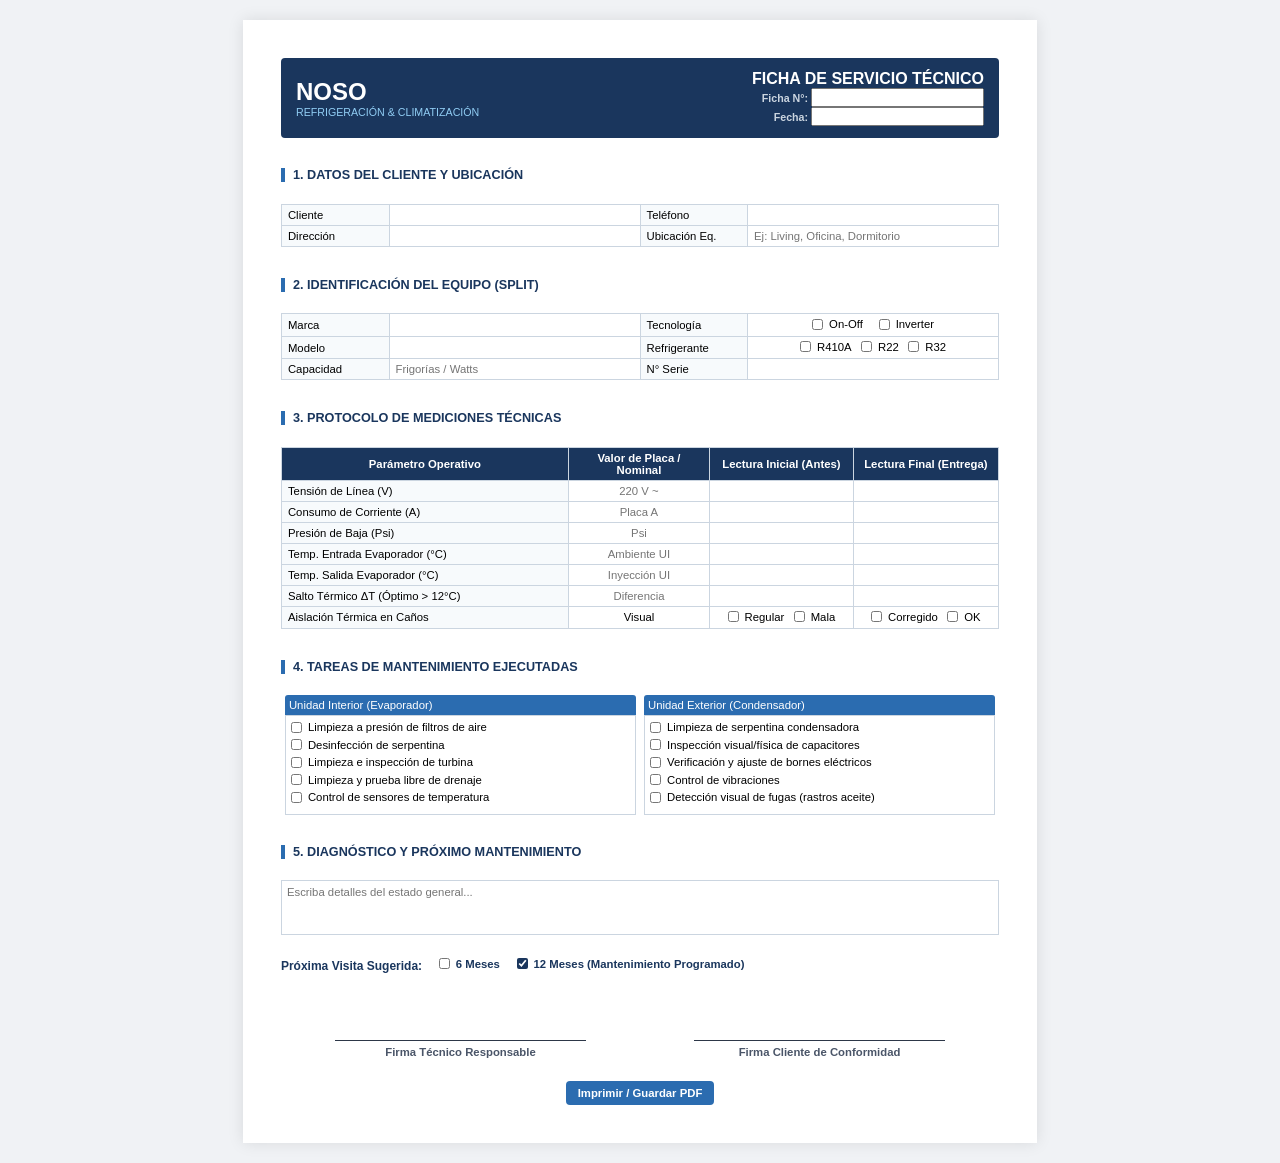
==== index.html @ 5b0c93da "Add files via upload" ====
<!DOCTYPE html>
<html lang="es">
<head>
    <meta charset="UTF-8">
    <title>Ficha Técnica NOSO</title>
    <link rel="stylesheet" href="style.css">
</head>
<body>
<div class="ficha-contenedor">
    <div class="header-banner">
        <table class="header-table">
            <tr>
                <td>
                    <div class="brand-title">NOSO</div>
                    <div class="brand-subtitle">Refrigeración & Climatización</div>
                </td>
                <td>
                    <div class="doc-title">FICHA DE SERVICIO TÉCNICO</div>
                    <div class="doc-meta">
                        <strong>Ficha N°:</strong> <input type="text" placeholder=""> <br>
                        <strong>Fecha:<strong> <input type="text" placeholder="">
                    </div>
                </td>
            </tr>
        </table>
    </div>

    <div class="section-title">1. Datos del Cliente y Ubicación</div>
    <table class="data-table">
        <tr>
            <td class="field-label">Cliente</td>
            <td class="field-value"><input type="text" class="input-table"></td>
            <td class="field-label">Teléfono</td>
            <td class="field-value"><input type="text" class="input-table"></td>
        </tr>
        <tr>
            <td class="field-label">Dirección</td>
            <td class="field-value"><input type="text" class="input-table"></td>
            <td class="field-label">Ubicación Eq.</td>
            <td class="field-value"><input type="text" class="input-table" placeholder="Ej: Living, Oficina, Dormitorio"></td>
        </tr>
    </table>

    <div class="section-title">2. Identificación del Equipo (Split)</div>
    <table class="data-table">
        <tr>
            <td class="field-label">Marca</td>
            <td class="field-value"><input type="text" class="input-table"></td>
            <td class="field-label">Tecnología</td>
            <td class="field-value text-center">
                <label class="label-check"><input type="checkbox" class="custom-check"> On-Off</label> &nbsp; &nbsp; 
                <label class="label-check"><input type="checkbox" class="custom-check"> Inverter</label>
            </td>
        </tr>
        <tr>
            <td class="field-label">Modelo</td>
            <td class="field-value"><input type="text" class="input-table"></td>
            <td class="field-label">Refrigerante</td>
            <td class="field-value text-center">
                <label class="label-check"><input type="checkbox" class="custom-check"> R410A</label> &nbsp; 
                <label class="label-check"><input type="checkbox" class="custom-check"> R22</label> &nbsp; 
                <label class="label-check"><input type="checkbox" class="custom-check"> R32</label>
            </td>
        </tr>
        <tr>
            <td class="field-label">Capacidad</td>
            <td class="field-value"><input type="text" class="input-table" placeholder="Frigorías / Watts"></td>
            <td class="field-label">N° Serie</td>
            <td class="field-value"><input type="text" class="input-table"></td>
        </tr>
    </table>

    <div class="section-title">3. Protocolo de Mediciones Técnicas</div>
    <table class="data-table protocol-table">
        <thead>
            <tr>
                <th>Parámetro Operativo</th>
                <th>Valor de Placa / Nominal</th>
                <th>Lectura Inicial (Antes)</th>
                <th>Lectura Final (Entrega)</th>
            </tr>
        </thead>
        <tbody>
            <tr>
                <td class="left-align">Tensión de Línea (V)</td>
                <td><input type="text" class="input-table text-center" placeholder="220 V ~"></td>
                <td><input type="text" class="input-table text-center"></td>
                <td><input type="text" class="input-table text-center"></td>
            </tr>
            <tr>
                <td class="left-align">Consumo de Corriente (A)</td>
                <td><input type="text" class="input-table text-center" placeholder="Placa A"></td>
                <td><input type="text" class="input-table text-center"></td>
                <td><input type="text" class="input-table text-center"></td>
            </tr>
            <tr>
                <td class="left-align">Presión de Baja (Psi)</td>
                <td><input type="text" class="input-table text-center" placeholder="Psi"></td>
                <td><input type="text" class="input-table text-center"></td>
                <td><input type="text" class="input-table text-center"></td>
            </tr>
            <tr>
                <td class="left-align">Temp. Entrada Evaporador (°C)</td>
                <td><input type="text" class="input-table text-center" placeholder="Ambiente UI"></td>
                <td><input type="text" class="input-table text-center"></td>
                <td><input type="text" class="input-table text-center"></td>
            </tr>
            <tr>
                <td class="left-align">Temp. Salida Evaporador (°C)</td>
                <td><input type="text" class="input-table text-center" placeholder="Inyección UI"></td>
                <td><input type="text" class="input-table text-center"></td>
                <td><input type="text" class="input-table text-center"></td>
            </tr>
            <tr>
                <td class="left-align">Salto Térmico ΔT (Óptimo > 12°C)</td>
                <td><input type="text" class="input-table text-center" placeholder="Diferencia"></td>
                <td><input type="text" class="input-table text-center"></td>
                <td><input type="text" class="input-table text-center"></td>
            </tr>
            <tr>
                <td class="left-align">Aislación Térmica en Caños</td>
                <td class="text-center">Visual</td>
                <td class="text-center">
                    <label class="label-check"><input type="checkbox" class="custom-check"> Regular</label> &nbsp; 
                    <label class="label-check"><input type="checkbox" class="custom-check"> Mala</label>
                </td>
                <td class="text-center">
                    <label class="label-check"><input type="checkbox" class="custom-check"> Corregido</label> &nbsp; 
                    <label class="label-check"><input type="checkbox" class="custom-check"> OK</label>
                </td>
            </tr>
        </tbody>
    </table>

    <div class="section-title">4. Tareas de Mantenimiento Ejecutadas</div>
    <div class="checklist-container">
        <div class="checklist-box">
            <div class="checklist-header">Unidad Interior (Evaporador)</div>
            <div class="checklist-body">
                <div class="checklist-item"><label class="label-check"><input type="checkbox" class="custom-check"> Limpieza a presión de filtros de aire</label></div>
                <div class="checklist-item"><label class="label-check"><input type="checkbox" class="custom-check"> Desinfección de serpentina</label></div>
                <div class="checklist-item"><span class="checkbox-placeholder"></span><label class="label-check"><input type="checkbox" class="custom-check"> Limpieza e inspección de turbina</label></div>
                <div class="checklist-item"><label class="label-check"><input type="checkbox" class="custom-check"> Limpieza y prueba libre de drenaje</label></div>
                <div class="checklist-item"><label class="label-check"><input type="checkbox" class="custom-check"> Control de sensores de temperatura</label></div>
            </div>
        </div>
        <div class="checklist-box">
            <div class="checklist-header">Unidad Exterior (Condensador)</div>
            <div class="checklist-body">
                <div class="checklist-item"><label class="label-check"><input type="checkbox" class="custom-check"> Limpieza de serpentina condensadora</label></div>
                <div class="checklist-item"><label class="label-check"><input type="checkbox" class="custom-check"> Inspección visual/física de capacitores</label></div>
                <div class="checklist-item"><label class="label-check"><input type="checkbox" class="custom-check"> Verificación y ajuste de bornes eléctricos</label></div>
                <div class="checklist-item"><label class="label-check"><input type="checkbox" class="custom-check"> Control de vibraciones</label></div>
                <div class="checklist-item"><label class="label-check"><input type="checkbox" class="custom-check"> Detección visual de fugas (rastros aceite)</label></div>
            </div>
        </div>
    </div>

    <div class="section-title">5. Diagnóstico y Próximo Mantenimiento</div>
    <div class="obs-box">
        <textarea class="obs-box-input" placeholder="Escriba detalles del estado general..."></textarea>
    </div>
    <div style="font-weight: bold; color: #1a365d; margin-bottom: 15px; font-size: 9pt;">
        Próxima Visita Sugerida: &nbsp; &nbsp; 
        <label class="label-check"><input type="checkbox" class="custom-check"> 6 Meses</label> &nbsp; &nbsp; 
        <label class="label-check"><input type="checkbox" class="custom-check" checked> 12 Meses (Mantenimiento Programado)</label>
    </div>

    <div class="signature-container">
        <div class="signature-cell">
            <div class="signature-line"></div>
            <div class="signature-label">Firma Técnico Responsable</div>
        </div>
        <div class="signature-cell">
            <div class="signature-line"></div>
            <div class="signature-label">Firma Cliente de Conformidad</div>
        </div>
    </div>
    
    <button class="btn-print" onclick="window.print()">Imprimir / Guardar PDF</button>
</div>
</body>
</html>
---- style.css ----
/* Reset y configuración base */
* { margin: 0; padding: 0; box-sizing: border-box; }

body {
    background-color: #f0f2f5;
    padding: 20px;
    display: flex;
    justify-content: center;
    font-family: Arial, sans-serif;
}

/* Contenedor tipo "Hoja" - REVERTIDO A TU COPIADO ORIGINAL EXACTO */
.ficha-contenedor {
    width: 210mm;
    height: 297mm; /* Altura fija para obligar la contención A4 */
    background-color: white;
    padding: 10mm; /* El aire vertical que ya te funcionaba bien */
    box-shadow: 0 0 15px rgba(0,0,0,0.1);
    display: flex;
    flex-direction: column;
    justify-content: space-between; /* Distribuye los bloques según tu backup */
}

/* Configuración de Impresión Estricta */
@media print {
    body { background-color: white; padding: 0; }
    .ficha-contenedor { 
        box-shadow: none; 
        margin: 0; 
        width: 100%; 
        height: 100%; 
        padding: 0; 
    }
    @page { 
        size: A4 portrait; 
        margin: 10mm; 
    }
    .btn-print { display: none !important; }
}

/* --- ESTILOS DE LA FICHA (MANTENIENDO TUS MEDIDAS EXACTAS) --- */
.header-banner { background-color: #1a365d; color: white; padding: 12px 15px; border-radius: 4px; margin-bottom: 5px; }
.header-table { width: 100%; border-collapse: collapse; }
.brand-title { font-size: 18pt; font-weight: bold; }
.brand-subtitle { font-size: 8pt; color: #90cdf4; text-transform: uppercase; }
.doc-title { text-align: right; font-size: 12pt; font-weight: bold; }
.doc-meta { text-align: right; font-size: 8pt; color: #cbd5e0; }

.section-title { font-size: 9.5pt; font-weight: bold; color: #1a365d; border-left: 4px solid #2b6cb0; padding-left: 8px; margin: 8px 0 4px 0; text-transform: uppercase; }
.data-table, .protocol-table { width: 100%; border-collapse: collapse; margin-bottom: 5px; }

/* Celdas con tu padding exacto de 4px 6px */
.data-table th, .data-table td, .protocol-table th, .protocol-table td { border: 1px solid #cbd5e0; padding: 4px 6px; font-size: 8.5pt; }
.field-label { 
    background-color: #f7fafc; 
    font-weight: 500; /* Una negrita mucho más sutil y elegante */
    width: 15%; 
}

.protocol-table th { background-color: #1a365d; color: white; text-align: center; }
.left-align { background-color: #f7fafc; font-weight: 500; width: 40%; }

.checklist-container { display: table; width: 100%; table-layout: fixed; margin-bottom: 4px; }
.checklist-box { display: table-cell; width: 50%; padding: 0 4px; }
.checklist-header { background-color: #2b6cb0; color: white; font-size: 8.5pt; padding: 4px; border-radius: 3px 3px 0 0; }
.checklist-body { border: 1px solid #cbd5e0; padding: 5px; font-size: 8pt; }
.checklist-item { margin-bottom: 4px; } 
.checkbox { display: inline-block; width: 10px; height: 10px; border: 1px solid #4a5568; margin-right: 5px; }

/* Caja de observaciones - Revertida a tus 55px exactos */
.obs-box { border: 1px solid #cbd5e0; height: 55px; padding: 5px; margin-bottom: 5px; color: #a0aec0; font-style: italic; font-size: 8.5pt; }

/* Firmas - Revertidas a tus 35px de margin-top exactos */
.signature-container { margin-top: 35px; display: table; width: 100%; table-layout: fixed; }
.signature-cell { display: table-cell; text-align: center; }
.signature-line { width: 70%; border-top: 1px solid #2d3748; margin: 0 auto 5px auto; }
.signature-label { 
    font-size: 8.5pt; 
    font-weight: bold; /* <--- ESTO la hace negrita */
    color: #4a5568; 
}

/* ==========================================================================
   ADAPTACIÓN PARA QUE LOS INPUTS INTERACTIVOS EN CAJAS NO AGREGUEN TAMAÑO
   ========================================================================== */
.input-table {
    width: 100%;
    border: none;
    background-color: transparent;
    font-family: Arial, sans-serif;
    font-size: 8.5pt; /* Igual a tus celdas */
    color: #2d3748;
    padding: 0; /* Cero padding para que no altere la altura de tu celda */
    outline: none;
}
.input-table:focus { background-color: #ebf8ff; }

.input-line {
    border: none;
    border-bottom: 1px solid #cbd5e0;
    background-color: transparent;
    color: white;
    font-weight: bold;
    outline: none;
    font-size: 8.5pt;
}
.inline-fichanro { width: 50px; text-align: center; }
.inline-fecha { width: 100px; text-align: center; }

.obs-box-input {
    width: 100%;
    height: 100%; /* Toma los 55px exactos que definiste en .obs-box */
    border: none;
    background-color: transparent;
    font-family: Arial, sans-serif;
    font-size: 8.5pt;
    color: #2d3748;
    resize: none;
    outline: none;
}

.label-check { cursor: pointer; font-size: 8.5pt; display: inline-flex; align-items: center; }
.custom-check { margin-right: 6px; width: 11px; height: 11px; cursor: pointer; accent-color: #1a365d; }
.text-center { text-align: center; }

/* Botón flotante para la pantalla */
.btn-print {
    background-color: #2b6cb0; color: white; border: none; padding: 6px 12px;
    font-size: 8.5pt; font-weight: bold; border-radius: 4px; cursor: pointer;
    margin: 5px auto 0 auto; display: block;
}
.btn-print:hover { background-color: #1a365d; }
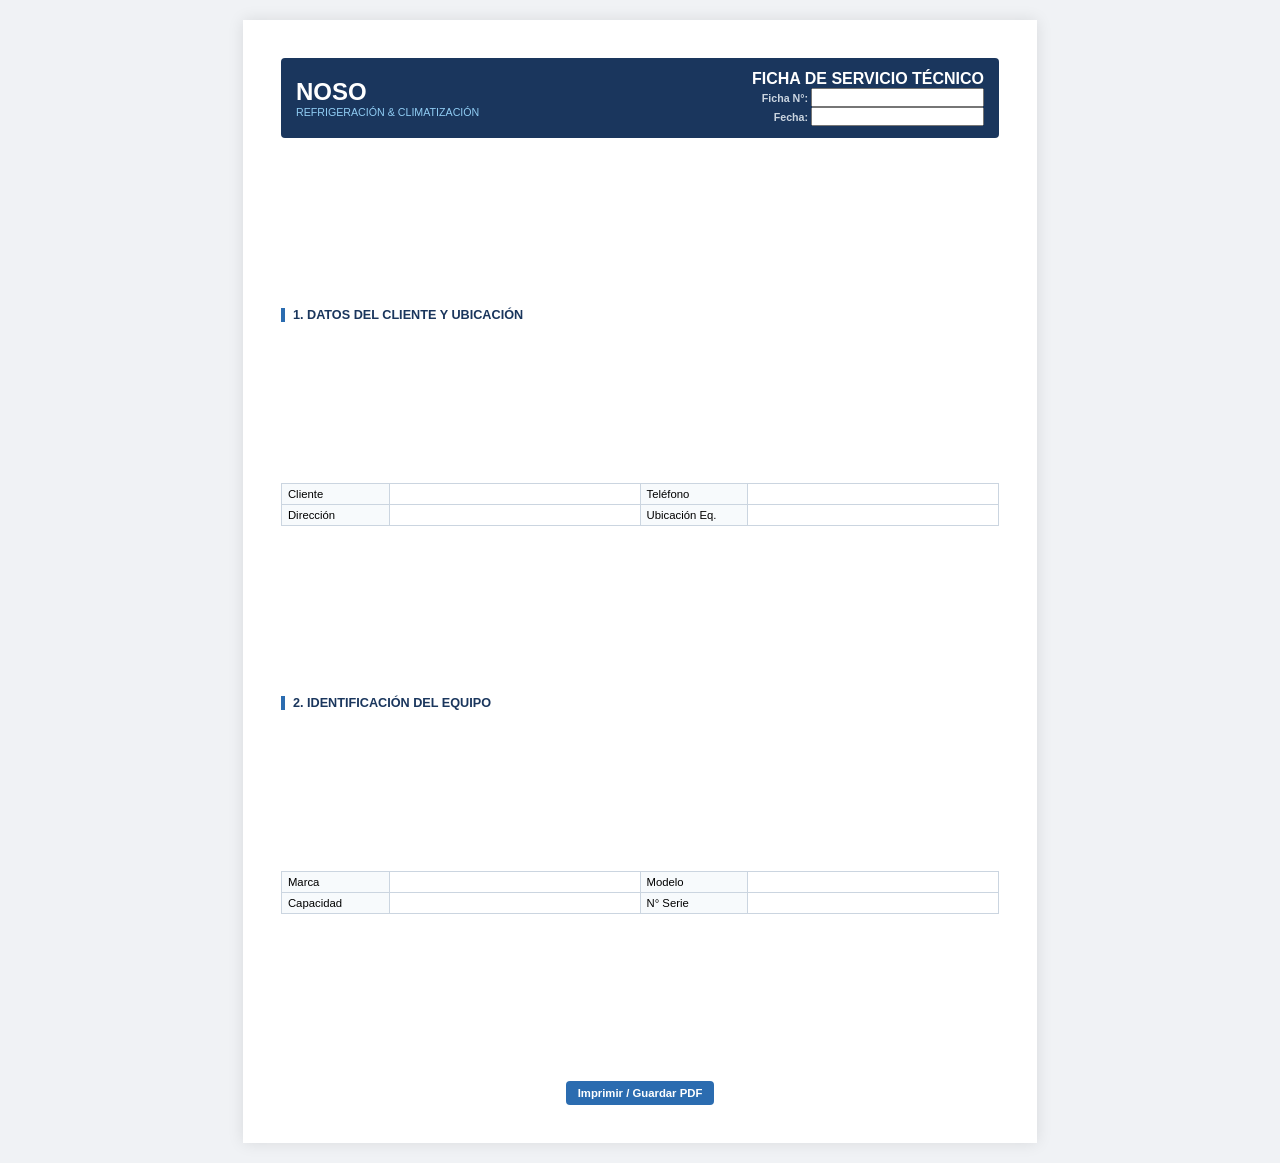
==== commit 390ab7f3: "Refactor index.html for service record functionality Updated the HTML structure for the service reco" ====
--- a/index.html
+++ b/index.html
@@ -4,6 +4,7 @@
     <meta charset="UTF-8">
     <title>Ficha Técnica NOSO</title>
     <link rel="stylesheet" href="style.css">
+    <link rel="manifest" href="manifest.json">
 </head>
 <body>
 <div class="ficha-contenedor">
@@ -17,8 +18,8 @@
                 <td>
                     <div class="doc-title">FICHA DE SERVICIO TÉCNICO</div>
                     <div class="doc-meta">
-                        <strong>Ficha N°:</strong> <input type="text" placeholder=""> <br>
-                        <strong>Fecha:<strong> <input type="text" placeholder="">
+                        <strong>Ficha N°:</strong> <input type="text" id="fichaNum" placeholder=""> <br>
+                        <strong>Fecha:</strong> <input type="text" id="fecha" placeholder="">
                     </div>
                 </td>
             </tr>
@@ -29,155 +30,59 @@
     <table class="data-table">
         <tr>
             <td class="field-label">Cliente</td>
-            <td class="field-value"><input type="text" class="input-table"></td>
+            <td class="field-value"><input type="text" id="cliente" class="input-table"></td>
             <td class="field-label">Teléfono</td>
-            <td class="field-value"><input type="text" class="input-table"></td>
+            <td class="field-value"><input type="text" id="telefono" class="input-table"></td>
         </tr>
         <tr>
             <td class="field-label">Dirección</td>
-            <td class="field-value"><input type="text" class="input-table"></td>
+            <td class="field-value"><input type="text" id="direccion" class="input-table"></td>
             <td class="field-label">Ubicación Eq.</td>
-            <td class="field-value"><input type="text" class="input-table" placeholder="Ej: Living, Oficina, Dormitorio"></td>
+            <td class="field-value"><input type="text" id="ubicacionEq" class="input-table"></td>
         </tr>
     </table>
 
-    <div class="section-title">2. Identificación del Equipo (Split)</div>
+    <div class="section-title">2. Identificación del Equipo</div>
     <table class="data-table">
         <tr>
             <td class="field-label">Marca</td>
-            <td class="field-value"><input type="text" class="input-table"></td>
-            <td class="field-label">Tecnología</td>
-            <td class="field-value text-center">
-                <label class="label-check"><input type="checkbox" class="custom-check"> On-Off</label> &nbsp; &nbsp; 
-                <label class="label-check"><input type="checkbox" class="custom-check"> Inverter</label>
-            </td>
-        </tr>
-        <tr>
+            <td class="field-value"><input type="text" id="marca" class="input-table"></td>
             <td class="field-label">Modelo</td>
-            <td class="field-value"><input type="text" class="input-table"></td>
-            <td class="field-label">Refrigerante</td>
-            <td class="field-value text-center">
-                <label class="label-check"><input type="checkbox" class="custom-check"> R410A</label> &nbsp; 
-                <label class="label-check"><input type="checkbox" class="custom-check"> R22</label> &nbsp; 
-                <label class="label-check"><input type="checkbox" class="custom-check"> R32</label>
-            </td>
+            <td class="field-value"><input type="text" id="modelo" class="input-table"></td>
         </tr>
         <tr>
             <td class="field-label">Capacidad</td>
-            <td class="field-value"><input type="text" class="input-table" placeholder="Frigorías / Watts"></td>
+            <td class="field-value"><input type="text" id="capacidad" class="input-table"></td>
             <td class="field-label">N° Serie</td>
-            <td class="field-value"><input type="text" class="input-table"></td>
+            <td class="field-value"><input type="text" id="numSerie" class="input-table"></td>
         </tr>
     </table>
 
-    <div class="section-title">3. Protocolo de Mediciones Técnicas</div>
-    <table class="data-table protocol-table">
-        <thead>
-            <tr>
-                <th>Parámetro Operativo</th>
-                <th>Valor de Placa / Nominal</th>
-                <th>Lectura Inicial (Antes)</th>
-                <th>Lectura Final (Entrega)</th>
-            </tr>
-        </thead>
-        <tbody>
-            <tr>
-                <td class="left-align">Tensión de Línea (V)</td>
-                <td><input type="text" class="input-table text-center" placeholder="220 V ~"></td>
-                <td><input type="text" class="input-table text-center"></td>
-                <td><input type="text" class="input-table text-center"></td>
-            </tr>
-            <tr>
-                <td class="left-align">Consumo de Corriente (A)</td>
-                <td><input type="text" class="input-table text-center" placeholder="Placa A"></td>
-                <td><input type="text" class="input-table text-center"></td>
-                <td><input type="text" class="input-table text-center"></td>
-            </tr>
-            <tr>
-                <td class="left-align">Presión de Baja (Psi)</td>
-                <td><input type="text" class="input-table text-center" placeholder="Psi"></td>
-                <td><input type="text" class="input-table text-center"></td>
-                <td><input type="text" class="input-table text-center"></td>
-            </tr>
-            <tr>
-                <td class="left-align">Temp. Entrada Evaporador (°C)</td>
-                <td><input type="text" class="input-table text-center" placeholder="Ambiente UI"></td>
-                <td><input type="text" class="input-table text-center"></td>
-                <td><input type="text" class="input-table text-center"></td>
-            </tr>
-            <tr>
-                <td class="left-align">Temp. Salida Evaporador (°C)</td>
-                <td><input type="text" class="input-table text-center" placeholder="Inyección UI"></td>
-                <td><input type="text" class="input-table text-center"></td>
-                <td><input type="text" class="input-table text-center"></td>
-            </tr>
-            <tr>
-                <td class="left-align">Salto Térmico ΔT (Óptimo > 12°C)</td>
-                <td><input type="text" class="input-table text-center" placeholder="Diferencia"></td>
-                <td><input type="text" class="input-table text-center"></td>
-                <td><input type="text" class="input-table text-center"></td>
-            </tr>
-            <tr>
-                <td class="left-align">Aislación Térmica en Caños</td>
-                <td class="text-center">Visual</td>
-                <td class="text-center">
-                    <label class="label-check"><input type="checkbox" class="custom-check"> Regular</label> &nbsp; 
-                    <label class="label-check"><input type="checkbox" class="custom-check"> Mala</label>
-                </td>
-                <td class="text-center">
-                    <label class="label-check"><input type="checkbox" class="custom-check"> Corregido</label> &nbsp; 
-                    <label class="label-check"><input type="checkbox" class="custom-check"> OK</label>
-                </td>
-            </tr>
-        </tbody>
-    </table>
+    <!-- ... (El resto de tu estructura HTML se mantiene igual aquí) ... -->
 
-    <div class="section-title">4. Tareas de Mantenimiento Ejecutadas</div>
-    <div class="checklist-container">
-        <div class="checklist-box">
-            <div class="checklist-header">Unidad Interior (Evaporador)</div>
-            <div class="checklist-body">
-                <div class="checklist-item"><label class="label-check"><input type="checkbox" class="custom-check"> Limpieza a presión de filtros de aire</label></div>
-                <div class="checklist-item"><label class="label-check"><input type="checkbox" class="custom-check"> Desinfección de serpentina</label></div>
-                <div class="checklist-item"><span class="checkbox-placeholder"></span><label class="label-check"><input type="checkbox" class="custom-check"> Limpieza e inspección de turbina</label></div>
-                <div class="checklist-item"><label class="label-check"><input type="checkbox" class="custom-check"> Limpieza y prueba libre de drenaje</label></div>
-                <div class="checklist-item"><label class="label-check"><input type="checkbox" class="custom-check"> Control de sensores de temperatura</label></div>
-            </div>
-        </div>
-        <div class="checklist-box">
-            <div class="checklist-header">Unidad Exterior (Condensador)</div>
-            <div class="checklist-body">
-                <div class="checklist-item"><label class="label-check"><input type="checkbox" class="custom-check"> Limpieza de serpentina condensadora</label></div>
-                <div class="checklist-item"><label class="label-check"><input type="checkbox" class="custom-check"> Inspección visual/física de capacitores</label></div>
-                <div class="checklist-item"><label class="label-check"><input type="checkbox" class="custom-check"> Verificación y ajuste de bornes eléctricos</label></div>
-                <div class="checklist-item"><label class="label-check"><input type="checkbox" class="custom-check"> Control de vibraciones</label></div>
-                <div class="checklist-item"><label class="label-check"><input type="checkbox" class="custom-check"> Detección visual de fugas (rastros aceite)</label></div>
-            </div>
-        </div>
-    </div>
+    <button class="btn-print" onclick="guardarYImprimir()">Imprimir / Guardar PDF</button>
+</div>
 
-    <div class="section-title">5. Diagnóstico y Próximo Mantenimiento</div>
-    <div class="obs-box">
-        <textarea class="obs-box-input" placeholder="Escriba detalles del estado general..."></textarea>
-    </div>
-    <div style="font-weight: bold; color: #1a365d; margin-bottom: 15px; font-size: 9pt;">
-        Próxima Visita Sugerida: &nbsp; &nbsp; 
-        <label class="label-check"><input type="checkbox" class="custom-check"> 6 Meses</label> &nbsp; &nbsp; 
-        <label class="label-check"><input type="checkbox" class="custom-check" checked> 12 Meses (Mantenimiento Programado)</label>
-    </div>
+<script>
+    function guardarYImprimir() {
+        // Recopilamos todos los datos importantes
+        const datosServicio = {
+            id: document.getElementById('fichaNum').value || 'Sin N°',
+            fecha: document.getElementById('fecha').value || new Date().toLocaleDateString(),
+            cliente: document.getElementById('cliente').value || 'Sin nombre',
+            marca: document.getElementById('marca').value || 'N/A',
+            modelo: document.getElementById('modelo').value || 'N/A',
+            guardadoEl: new Date().toLocaleString()
+        };
 
-    <div class="signature-container">
-        <div class="signature-cell">
-            <div class="signature-line"></div>
-            <div class="signature-label">Firma Técnico Responsable</div>
-        </div>
-        <div class="signature-cell">
-            <div class="signature-line"></div>
-            <div class="signature-label">Firma Cliente de Conformidad</div>
-        </div>
-    </div>
-    
-    <button class="btn-print" onclick="window.print()">Imprimir / Guardar PDF</button>
-</div>
+        // Guardamos en LocalStorage
+        let historial = JSON.parse(localStorage.getItem('noso_historial') || '[]');
+        historial.push(datosServicio);
+        localStorage.setItem('noso_historial', JSON.stringify(historial));
+
+        // Ejecutamos impresión
+        window.print();
+    }
+</script>
 </body>
-</html>+</html>
--- a/style.css
+++ b/style.css
@@ -129,4 +129,21 @@
     font-size: 8.5pt; font-weight: bold; border-radius: 4px; cursor: pointer;
     margin: 5px auto 0 auto; display: block;
 }
-.btn-print:hover { background-color: #1a365d; }+.btn-print:hover { background-color: #1a365d; }
+
+@media print {
+    /* ... lo que ya tenías ... */
+    
+    /* Forzamos a que el contenido no intente expandirse más allá del A4 */
+    body {
+        margin: 0;
+        padding: 0;
+        overflow: hidden;
+    }
+    
+    /* Esta línea ayuda a que algunos visores omitan el pie de página automático */
+    @page { 
+        size: A4 portrait; 
+        margin: 0; /* Margen cero para que el visor no tenga espacio donde poner el footer */
+    }
+}
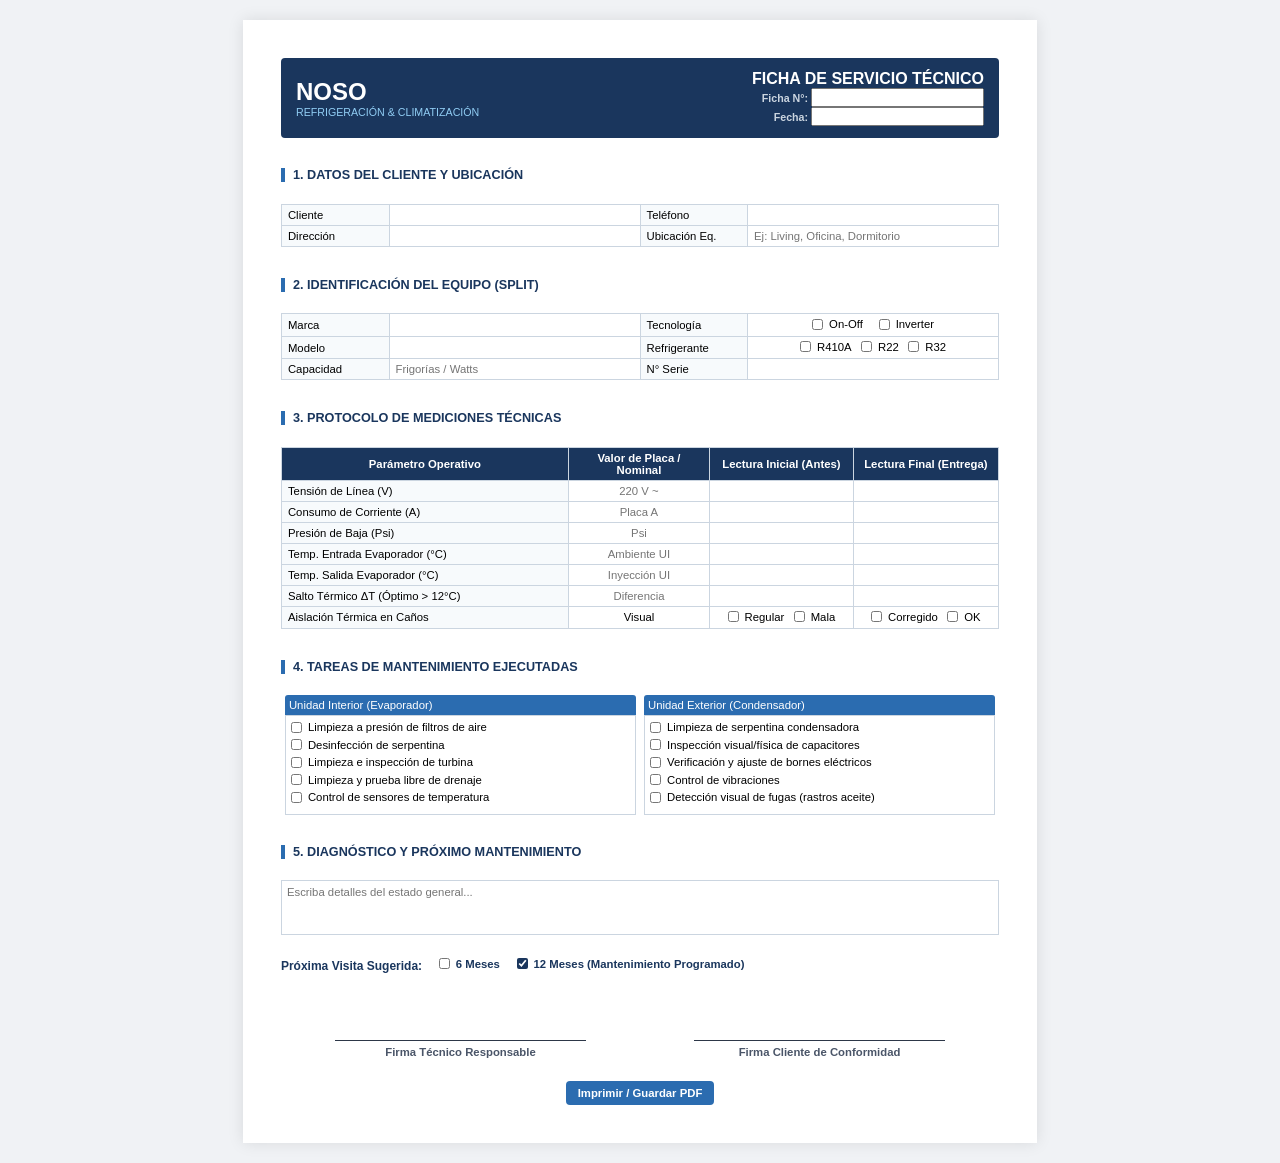
==== commit 937d59f8: "Add files via upload" ====
--- a/index.html
+++ b/index.html
@@ -4,7 +4,12 @@
     <meta charset="UTF-8">
     <title>Ficha Técnica NOSO</title>
     <link rel="stylesheet" href="style.css">
+    <link rel="apple-touch-icon" href="https://github.com/LucasDanielReinoso/noso-planillas/blob/main/icono.png">
+    <link rel="apple-touch-icon" sizes="152x152" href="https://github.com/LucasDanielReinoso/noso-planillas/blob/main/icono.png">
+    <link rel="apple-touch-icon" sizes="180x180" href="https://github.com/LucasDanielReinoso/noso-planillas/blob/main/icono.png">
+    <link rel="apple-touch-icon" sizes="167x167" href="https://github.com/LucasDanielReinoso/noso-planillas/blob/main/icono.png">
     <link rel="manifest" href="manifest.json">
+    
 </head>
 <body>
 <div class="ficha-contenedor">
@@ -18,8 +23,8 @@
                 <td>
                     <div class="doc-title">FICHA DE SERVICIO TÉCNICO</div>
                     <div class="doc-meta">
-                        <strong>Ficha N°:</strong> <input type="text" id="fichaNum" placeholder=""> <br>
-                        <strong>Fecha:</strong> <input type="text" id="fecha" placeholder="">
+                        <strong>Ficha N°:</strong> <input type="text" placeholder=""> <br>
+                        <strong>Fecha:<strong> <input type="text" placeholder="">
                     </div>
                 </td>
             </tr>
@@ -30,59 +35,155 @@
     <table class="data-table">
         <tr>
             <td class="field-label">Cliente</td>
-            <td class="field-value"><input type="text" id="cliente" class="input-table"></td>
+            <td class="field-value"><input type="text" class="input-table"></td>
             <td class="field-label">Teléfono</td>
-            <td class="field-value"><input type="text" id="telefono" class="input-table"></td>
+            <td class="field-value"><input type="text" class="input-table"></td>
         </tr>
         <tr>
             <td class="field-label">Dirección</td>
-            <td class="field-value"><input type="text" id="direccion" class="input-table"></td>
+            <td class="field-value"><input type="text" class="input-table"></td>
             <td class="field-label">Ubicación Eq.</td>
-            <td class="field-value"><input type="text" id="ubicacionEq" class="input-table"></td>
+            <td class="field-value"><input type="text" class="input-table" placeholder="Ej: Living, Oficina, Dormitorio"></td>
         </tr>
     </table>
 
-    <div class="section-title">2. Identificación del Equipo</div>
+    <div class="section-title">2. Identificación del Equipo (Split)</div>
     <table class="data-table">
         <tr>
             <td class="field-label">Marca</td>
-            <td class="field-value"><input type="text" id="marca" class="input-table"></td>
+            <td class="field-value"><input type="text" class="input-table"></td>
+            <td class="field-label">Tecnología</td>
+            <td class="field-value text-center">
+                <label class="label-check"><input type="checkbox" class="custom-check"> On-Off</label> &nbsp; &nbsp; 
+                <label class="label-check"><input type="checkbox" class="custom-check"> Inverter</label>
+            </td>
+        </tr>
+        <tr>
             <td class="field-label">Modelo</td>
-            <td class="field-value"><input type="text" id="modelo" class="input-table"></td>
+            <td class="field-value"><input type="text" class="input-table"></td>
+            <td class="field-label">Refrigerante</td>
+            <td class="field-value text-center">
+                <label class="label-check"><input type="checkbox" class="custom-check"> R410A</label> &nbsp; 
+                <label class="label-check"><input type="checkbox" class="custom-check"> R22</label> &nbsp; 
+                <label class="label-check"><input type="checkbox" class="custom-check"> R32</label>
+            </td>
         </tr>
         <tr>
             <td class="field-label">Capacidad</td>
-            <td class="field-value"><input type="text" id="capacidad" class="input-table"></td>
+            <td class="field-value"><input type="text" class="input-table" placeholder="Frigorías / Watts"></td>
             <td class="field-label">N° Serie</td>
-            <td class="field-value"><input type="text" id="numSerie" class="input-table"></td>
+            <td class="field-value"><input type="text" class="input-table"></td>
         </tr>
     </table>
 
-    <!-- ... (El resto de tu estructura HTML se mantiene igual aquí) ... -->
+    <div class="section-title">3. Protocolo de Mediciones Técnicas</div>
+    <table class="data-table protocol-table">
+        <thead>
+            <tr>
+                <th>Parámetro Operativo</th>
+                <th>Valor de Placa / Nominal</th>
+                <th>Lectura Inicial (Antes)</th>
+                <th>Lectura Final (Entrega)</th>
+            </tr>
+        </thead>
+        <tbody>
+            <tr>
+                <td class="left-align">Tensión de Línea (V)</td>
+                <td><input type="text" class="input-table text-center" placeholder="220 V ~"></td>
+                <td><input type="text" class="input-table text-center"></td>
+                <td><input type="text" class="input-table text-center"></td>
+            </tr>
+            <tr>
+                <td class="left-align">Consumo de Corriente (A)</td>
+                <td><input type="text" class="input-table text-center" placeholder="Placa A"></td>
+                <td><input type="text" class="input-table text-center"></td>
+                <td><input type="text" class="input-table text-center"></td>
+            </tr>
+            <tr>
+                <td class="left-align">Presión de Baja (Psi)</td>
+                <td><input type="text" class="input-table text-center" placeholder="Psi"></td>
+                <td><input type="text" class="input-table text-center"></td>
+                <td><input type="text" class="input-table text-center"></td>
+            </tr>
+            <tr>
+                <td class="left-align">Temp. Entrada Evaporador (°C)</td>
+                <td><input type="text" class="input-table text-center" placeholder="Ambiente UI"></td>
+                <td><input type="text" class="input-table text-center"></td>
+                <td><input type="text" class="input-table text-center"></td>
+            </tr>
+            <tr>
+                <td class="left-align">Temp. Salida Evaporador (°C)</td>
+                <td><input type="text" class="input-table text-center" placeholder="Inyección UI"></td>
+                <td><input type="text" class="input-table text-center"></td>
+                <td><input type="text" class="input-table text-center"></td>
+            </tr>
+            <tr>
+                <td class="left-align">Salto Térmico ΔT (Óptimo > 12°C)</td>
+                <td><input type="text" class="input-table text-center" placeholder="Diferencia"></td>
+                <td><input type="text" class="input-table text-center"></td>
+                <td><input type="text" class="input-table text-center"></td>
+            </tr>
+            <tr>
+                <td class="left-align">Aislación Térmica en Caños</td>
+                <td class="text-center">Visual</td>
+                <td class="text-center">
+                    <label class="label-check"><input type="checkbox" class="custom-check"> Regular</label> &nbsp; 
+                    <label class="label-check"><input type="checkbox" class="custom-check"> Mala</label>
+                </td>
+                <td class="text-center">
+                    <label class="label-check"><input type="checkbox" class="custom-check"> Corregido</label> &nbsp; 
+                    <label class="label-check"><input type="checkbox" class="custom-check"> OK</label>
+                </td>
+            </tr>
+        </tbody>
+    </table>
 
-    <button class="btn-print" onclick="guardarYImprimir()">Imprimir / Guardar PDF</button>
+    <div class="section-title">4. Tareas de Mantenimiento Ejecutadas</div>
+    <div class="checklist-container">
+        <div class="checklist-box">
+            <div class="checklist-header">Unidad Interior (Evaporador)</div>
+            <div class="checklist-body">
+                <div class="checklist-item"><label class="label-check"><input type="checkbox" class="custom-check"> Limpieza a presión de filtros de aire</label></div>
+                <div class="checklist-item"><label class="label-check"><input type="checkbox" class="custom-check"> Desinfección de serpentina</label></div>
+                <div class="checklist-item"><span class="checkbox-placeholder"></span><label class="label-check"><input type="checkbox" class="custom-check"> Limpieza e inspección de turbina</label></div>
+                <div class="checklist-item"><label class="label-check"><input type="checkbox" class="custom-check"> Limpieza y prueba libre de drenaje</label></div>
+                <div class="checklist-item"><label class="label-check"><input type="checkbox" class="custom-check"> Control de sensores de temperatura</label></div>
+            </div>
+        </div>
+        <div class="checklist-box">
+            <div class="checklist-header">Unidad Exterior (Condensador)</div>
+            <div class="checklist-body">
+                <div class="checklist-item"><label class="label-check"><input type="checkbox" class="custom-check"> Limpieza de serpentina condensadora</label></div>
+                <div class="checklist-item"><label class="label-check"><input type="checkbox" class="custom-check"> Inspección visual/física de capacitores</label></div>
+                <div class="checklist-item"><label class="label-check"><input type="checkbox" class="custom-check"> Verificación y ajuste de bornes eléctricos</label></div>
+                <div class="checklist-item"><label class="label-check"><input type="checkbox" class="custom-check"> Control de vibraciones</label></div>
+                <div class="checklist-item"><label class="label-check"><input type="checkbox" class="custom-check"> Detección visual de fugas (rastros aceite)</label></div>
+            </div>
+        </div>
+    </div>
+
+    <div class="section-title">5. Diagnóstico y Próximo Mantenimiento</div>
+    <div class="obs-box">
+        <textarea class="obs-box-input" placeholder="Escriba detalles del estado general..."></textarea>
+    </div>
+    <div style="font-weight: bold; color: #1a365d; margin-bottom: 15px; font-size: 9pt;">
+        Próxima Visita Sugerida: &nbsp; &nbsp; 
+        <label class="label-check"><input type="checkbox" class="custom-check"> 6 Meses</label> &nbsp; &nbsp; 
+        <label class="label-check"><input type="checkbox" class="custom-check" checked> 12 Meses (Mantenimiento Programado)</label>
+    </div>
+
+    <div class="signature-container">
+        <div class="signature-cell">
+            <div class="signature-line"></div>
+            <div class="signature-label">Firma Técnico Responsable</div>
+        </div>
+        <div class="signature-cell">
+            <div class="signature-line"></div>
+            <div class="signature-label">Firma Cliente de Conformidad</div>
+        </div>
+    </div>
+    
+    <button class="btn-print" onclick="window.print()">Imprimir / Guardar PDF</button>
 </div>
-
-<script>
-    function guardarYImprimir() {
-        // Recopilamos todos los datos importantes
-        const datosServicio = {
-            id: document.getElementById('fichaNum').value || 'Sin N°',
-            fecha: document.getElementById('fecha').value || new Date().toLocaleDateString(),
-            cliente: document.getElementById('cliente').value || 'Sin nombre',
-            marca: document.getElementById('marca').value || 'N/A',
-            modelo: document.getElementById('modelo').value || 'N/A',
-            guardadoEl: new Date().toLocaleString()
-        };
-
-        // Guardamos en LocalStorage
-        let historial = JSON.parse(localStorage.getItem('noso_historial') || '[]');
-        historial.push(datosServicio);
-        localStorage.setItem('noso_historial', JSON.stringify(historial));
-
-        // Ejecutamos impresión
-        window.print();
-    }
-</script>
 </body>
 </html>
